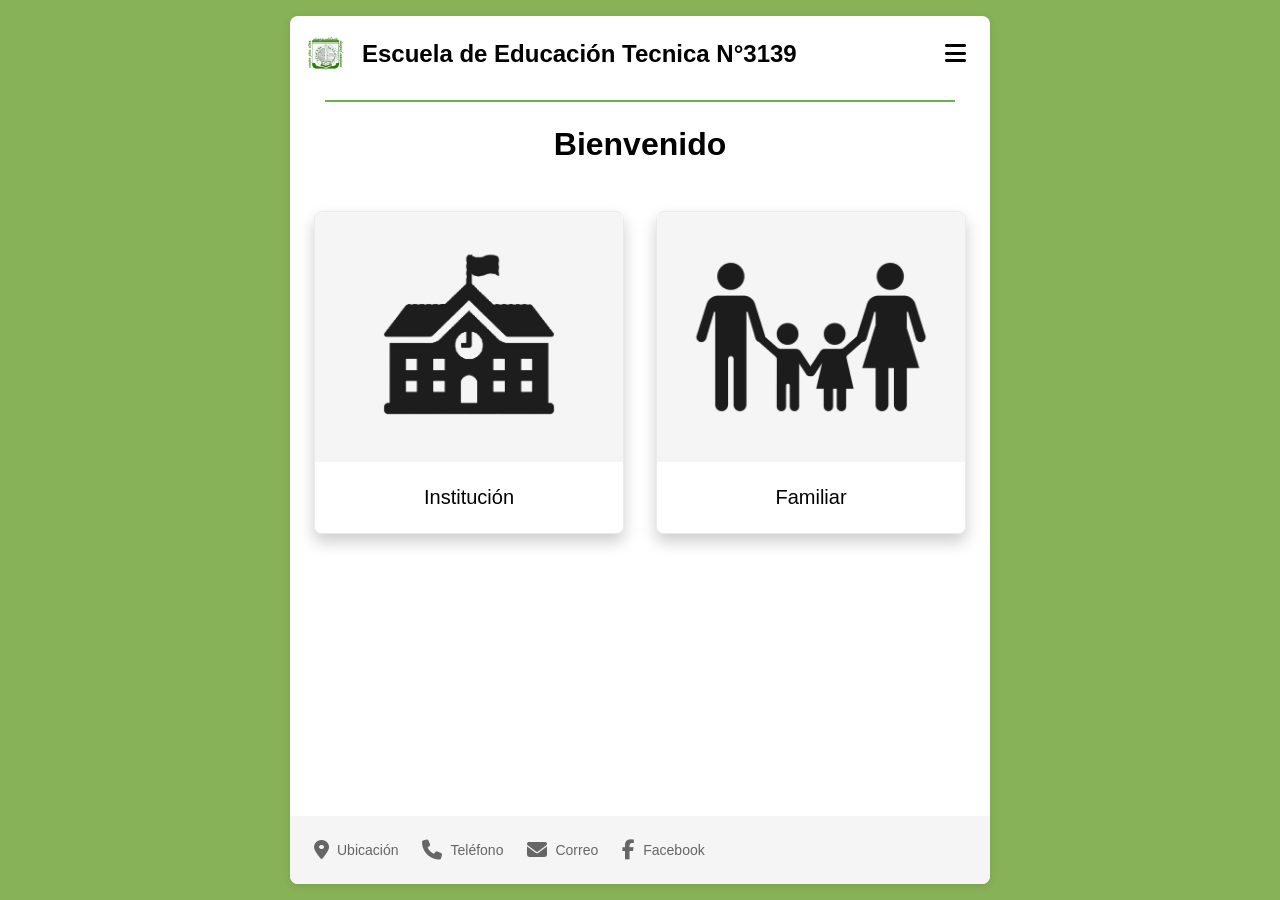
==== templates/index.html @ 862a202a "front" ====
<!DOCTYPE html>
<html lang="es">
<head>
  <meta charset="UTF-8">
  <meta name="viewport" content="width=device-width, initial-scale=1.0">
  <title>Tecnica 3</title>
  <link rel="icon" type="image/x-icon" href="/static/img/logotec.ico">
  <link rel="stylesheet" href="/static/css/style_index.css">
  <link rel="stylesheet" href="https://cdnjs.cloudflare.com/ajax/libs/font-awesome/6.4.0/css/all.min.css">
</head>
<body>
  <div class="container">
    
<header class="header">
  <div class="header-content">
    <div class="logo-title">
      <img src="/static/img/LogoEscuela.webp" alt="Logo Escuela" class="school-logo">
      <h1 class="logo">Escuela de Educación Tecnica N°3139</h1>
    </div>
    <button class="menu-button">
      <i class="fas fa-bars"></i>
      <span class="sr-only">Menú</span>
    </button>
  </div>
  <div class="green-line"></div>
</header>

    <main class="main-content">
      <h2 class="welcome-title">Bienvenido</h2>
      
      <div class="cards-container">
        <div class="card">
          <div class="card-image">
            <img src="/static/img/Coles.webp" alt="Institución">
          </div>
          <div class="card-footer">
            <h3 class="card-title">Institución</h3>
          </div>
        </div>

        <div class="card">
          <div class="card-image">
            <img src="/static/img/familia.webp" alt="Familiar">
          </div>
          <div class="card-footer">
            <h3 class="card-title">Familiar</h3>
          </div>
        </div>
      </div>
    </main>

    <footer class="footer">
      <div class="footer-icons">
        <div class="icon-item">
          <i class="fas fa-map-marker-alt"></i>
          <span>Ubicación</span>
        </div>
        <div class="icon-item">
          <i class="fas fa-phone"></i>
          <span>Teléfono</span>
        </div>
        <div class="icon-item">
          <i class="fas fa-envelope"></i>
          <span>Correo</span>
        </div>
        <div class="icon-item">
          <i class="fab fa-facebook-f"></i>
          <span>Facebook</span>
        </div>
      </div>
    </footer>
  </div>
</body>
</html>
---- static/css/style_index.css ----
* {
  margin: 0;
  padding: 0;
  box-sizing: border-box;
}

body {
  font-family: Arial, sans-serif;
  background-color: #88B257;
  background-size: cover;
  background-attachment: fixed;
  min-height: 100vh;
  display: flex;
  justify-content: center;
  padding: 1rem;
}

.container {
  max-width: 700px;
  width: 100%;
  background-color: white;
  border-radius: 8px;
  box-shadow: 0 2px 10px rgba(0, 0, 0, 0.1);
  overflow: hidden;
  display: flex;
  flex-direction: column;
  min-height: auto;
}


.header {
  display: flex;
  flex-direction: column;
  border-bottom: none;
}

.header-content {
  display: flex;
  justify-content: space-between;
  align-items: center;
  padding: 1rem;
}

.logo-title {
  display: flex;
  align-items: center;
  gap: 1rem;
}

.school-logo {
  width: 40px;
  height: 40px;
  object-fit: contain;
}

.green-line {
  height: 2px;
  background-color: #6ab04c;
  width: 90%;
  margin: 0.5rem auto 0;
}

.logo {
  font-size: 1.5rem;
  font-weight: bold;
}

.menu-button {
  background: none;
  border: none;
  font-size: 1.5rem;
  cursor: pointer;
  padding: 0.5rem;
  border-radius: 4px;
}

.menu-button:hover {
  background-color: #f5f5f5;
}

.sr-only {
  position: absolute;
  width: 1px;
  height: 1px;
  padding: 0;
  margin: -1px;
  overflow: hidden;
  clip: rect(0, 0, 0, 0);
  white-space: nowrap;
  border-width: 0;
}


.main-content {
  flex: 1;
  padding: 1.5rem;
  padding-bottom: 0;
}

.welcome-title {
  font-size: 2rem;
  font-weight: bold;
  text-align: center;
  margin-bottom: 3rem;
}

.cards-container {
  display: grid;
  grid-template-columns: 1fr;
  gap: 2rem;
  margin-bottom: 2rem;
}

@media (min-width: 768px) {
  .cards-container {
    grid-template-columns: 1fr 1fr;
  }
}

.card {
  border: 1px solid #eaeaea;
  border-radius: 8px;
  overflow: hidden;
  box-shadow: 0 8px 16px rgba(0, 0, 0, 0.2);
  transition: all 0.3s ease;
  cursor: pointer;
  position: relative;
}


.card:hover {
  transform: translateY(-10px) scale(1.02);
  box-shadow: 0 15px 30px rgba(0, 0, 0, 0.1);
}

.card:hover .card-image {
  background-color: #f0f0f0;
}

.card:hover .card-image img {
  transform: scale(1.1);
}

.card:hover .card-footer {
  background-color: #f9f9f9;
}

.card:hover .card-title {
  color: #88B257;
}

.card:hover::after {
  content: '';
  position: absolute;
  bottom: 0;
  left: 0;
  width: 100%;
  height: 4px;
  background: linear-gradient(90deg, #88B257, #88B257);
}

.card-image {
  height: 250px;
  background-color: #f5f5f5;
  display: flex;
  align-items: center;
  justify-content: center;
  transition: all 0.3s ease;
  overflow: hidden;
}

.card-image img {
  max-width: 100%;
  max-height: 100%;
  object-fit: contain;
  transition: transform 0.5s ease;
}

.card-footer {
  padding: 1.5rem;
  text-align: center;
  transition: all 0.3s ease;
}

.card-title {
  font-size: 1.25rem;
  font-weight: 500;
  transition: color 0.3s ease;
}


.footer {
  background-color: #f5f5f5;
  padding: 1.5rem;
}

.footer-icons {
  display: flex;
  flex-wrap: wrap;
  gap: 1.5rem;
}

.icon-item {
  display: flex;
  align-items: center;
  gap: 0.5rem;
  color: #666;
  font-size: 0.875rem;
  transition: color 0.3s ease;
  cursor: pointer;
}

.icon-item:hover {
  color: #88B257;
}

.icon-item i {
  font-size: 1.25rem;
}
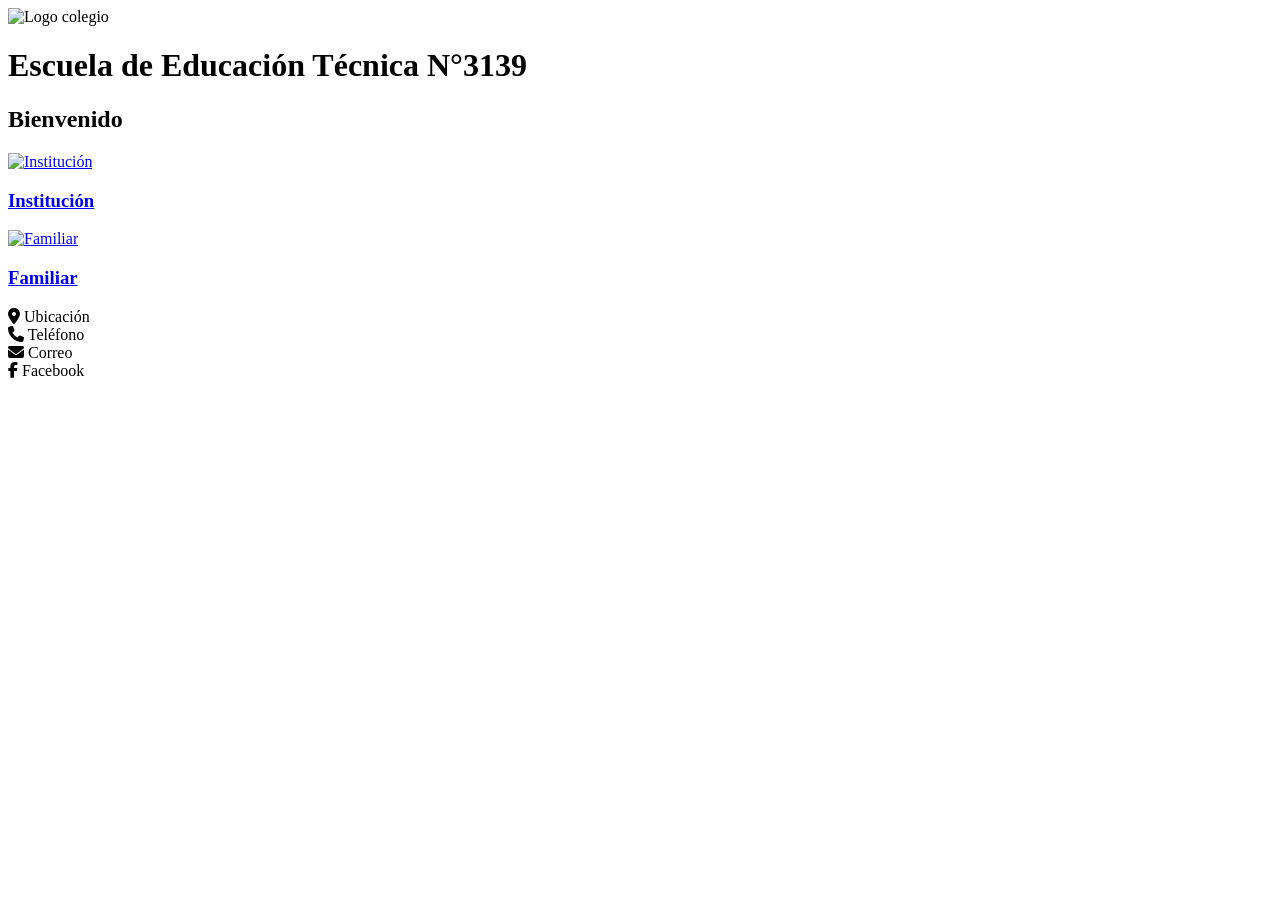
==== commit 86648649: "la confianza sirvio?" ====
--- a/templates/index.html
+++ b/templates/index.html
@@ -4,47 +4,52 @@
   <meta charset="UTF-8">
   <meta name="viewport" content="width=device-width, initial-scale=1.0">
   <title>Tecnica 3</title>
-  <link rel="icon" type="image/x-icon" href="/static/img/logotec.ico">
-  <link rel="stylesheet" href="/static/css/style_index.css">
+  <link rel="icon" type="image/x-icon" href="static/img/logotec.ico">
+  <link rel="stylesheet" href="static/css/style.css">
   <link rel="stylesheet" href="https://cdnjs.cloudflare.com/ajax/libs/font-awesome/6.4.0/css/all.min.css">
+  <meta name="description" content="Escuela de Educación Técnica N°3139 - Portal de ingreso">
 </head>
 <body>
+  <div class="body-corner-logo">
+    <img src="static/img/logotec.webp" alt="Logo colegio">
+  </div>
   <div class="container">
     
-<header class="header">
-  <div class="header-content">
-    <div class="logo-title">
-      <img src="/static/img/LogoEscuela.webp" alt="Logo Escuela" class="school-logo">
-      <h1 class="logo">Escuela de Educación Tecnica N°3139</h1>
-    </div>
-    <button class="menu-button">
-      <i class="fas fa-bars"></i>
-      <span class="sr-only">Menú</span>
-    </button>
-  </div>
-  <div class="green-line"></div>
-</header>
+    <header class="header">
+      <div class="header-content">
+        <div class="logo-title">
+          <h1 class="logo">Escuela de Educación Técnica N°3139</h1>
+        </div>
+      </div>
+    </header>
 
     <main class="main-content">
       <h2 class="welcome-title">Bienvenido</h2>
       
       <div class="cards-container">
+        
         <div class="card">
-          <div class="card-image">
-            <img src="/static/img/Coles.webp" alt="Institución">
-          </div>
-          <div class="card-footer">
-            <h3 class="card-title">Institución</h3>
-          </div>
+            <a href="templates/login_institucional.html">
+              <div class="card-image">
+                <img src="static/img/Coles.webp" alt="Institución">
+              </div>
+            
+              <div class="card-footer">
+                <h3 class="card-title">Institución</h3>
+              </div>
+            </a>
         </div>
 
         <div class="card">
-          <div class="card-image">
-            <img src="/static/img/familia.webp" alt="Familiar">
-          </div>
-          <div class="card-footer">
-            <h3 class="card-title">Familiar</h3>
-          </div>
+            <a href="templates/login_familiar.html">
+              <div class="card-image">
+                <img src="static/img/familia.webp" alt="Familiar">
+              </div>
+            
+              <div class="card-footer">
+                <h3 class="card-title">Familiar</h3>
+              </div>
+            </a>
         </div>
       </div>
     </main>
@@ -64,11 +69,11 @@
           <span>Correo</span>
         </div>
         <div class="icon-item">
-          <i class="fab fa-facebook-f"></i>
-          <span>Facebook</span>
+            <i class="fab fa-facebook-f"></i>
+            <span>Facebook</span>
         </div>
       </div>
     </footer>
   </div>
 </body>
-</html>+</html>
